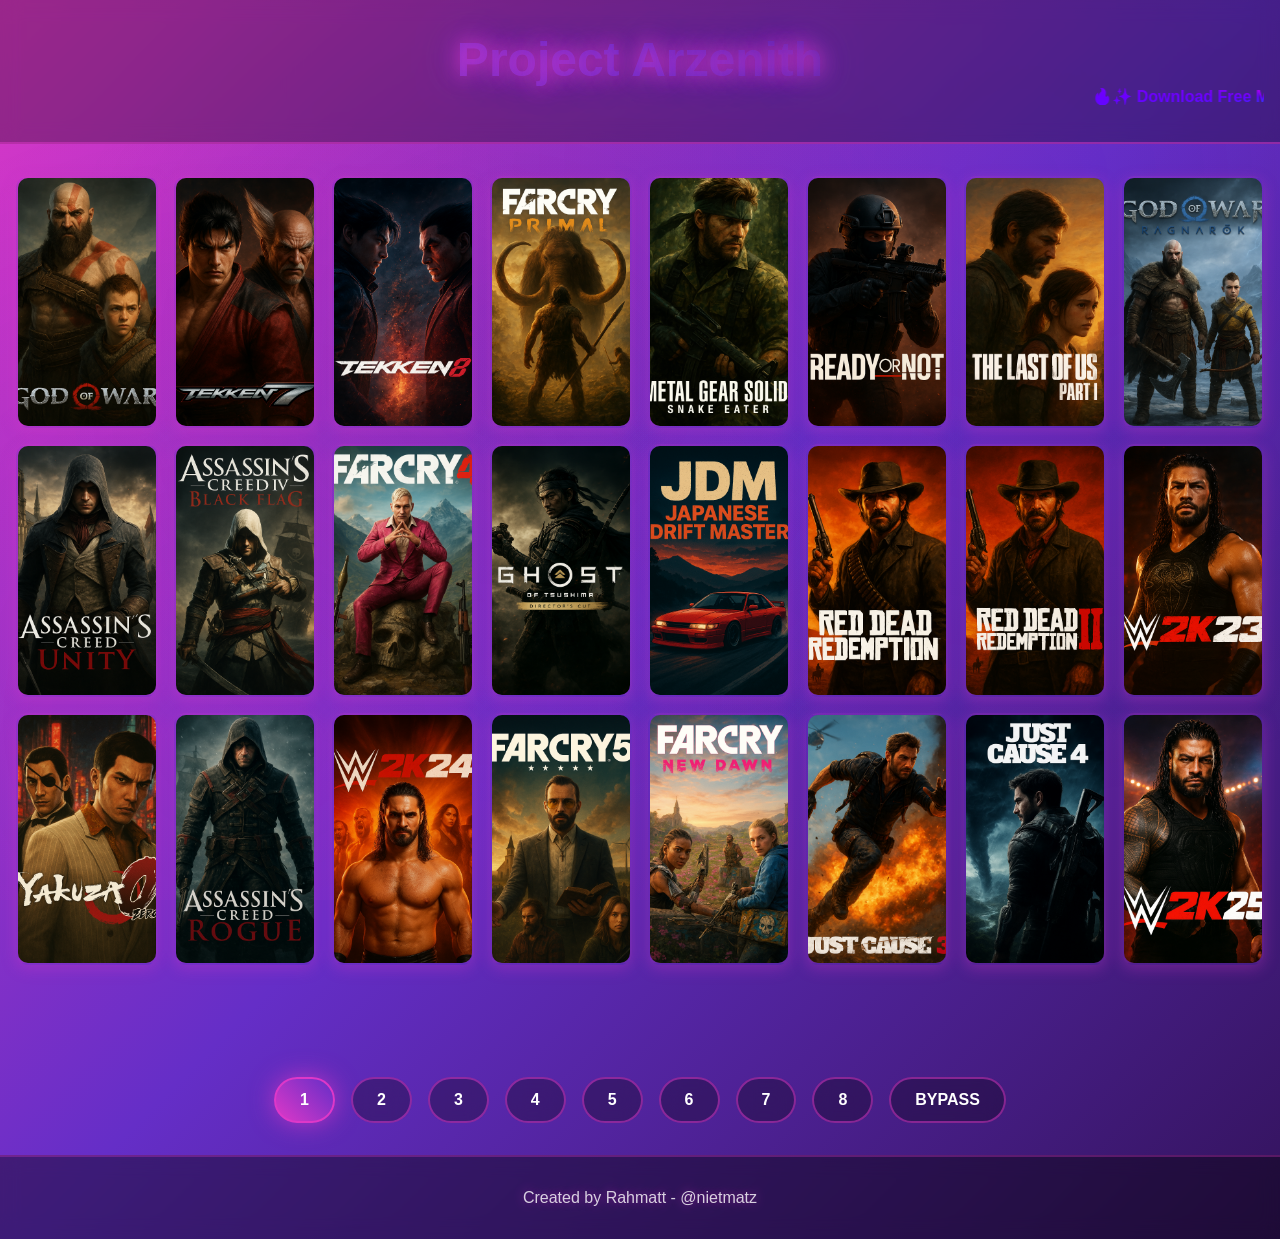
==== index.html @ 9f4ddcb2 "Update index.html" ====
<!DOCTYPE html>
<html lang="en">
<head>
    <meta charset="UTF-8">
    <meta name="viewport" content="width=device-width, initial-scale=1.0">
    <title>🌠 Project Arzenith - Download Free Manifest Steam Here!</title>
    <link rel="stylesheet" href="style.css">
    <script src="script.js" defer></script>
</head>
<body>
    <header>
        <h1>Project Arzenith</h1>
        <marquee><span class="rainbow">🔥✨ Download Free Manifest Steam Here! 🔥✨</span></marquee>
    </header>
    
    <main>
        <section class="grid-container">
            <a href="#" class="grid-item">
                <img src="img/GOD OF WAR.png" 
                     alt="God Of War"
                     onerror="this.src='https://placehold.co/180x320?text=Fallback+Image+for+Button+Error'">
            </a>
            <a href="#" class="grid-item">
                <img src="img/TEKKEN7.png" 
                     alt="TEKKEN7"
                     onerror="this.src='https://placehold.co/180x320?text=Fallback+Image+for+Button+Error'">
            </a>
            <a href="#" class="grid-item">
                <img src="img/TEKKEN8.png" 
                     alt="TEKKEN8"
                     onerror="this.src='https://placehold.co/180x320?text=Fallback+Image+for+Button+Error'">
            </a>
            <a href="#" class="grid-item">
                <img src="img/FARCRY PRIMAL.png" 
                     alt="FarCry Primal"
                     onerror="this.src='https://placehold.co/180x320?text=Fallback+Image+for+Button+Error'">
            </a>
            <a href="#" class="grid-item">
                <img src="img/METAL GEAR SOLID SNAKE EATER.png" 
                     alt="Metal Gear Solid:Snake Eater"
                     onerror="this.src='https://placehold.co/180x320?text=Fallback+Image+for+Button+Error'">
            </a>
            <a href="#" class="grid-item">
                <img src="img/READY OR NOT.png" 
                     alt="Ready Or Not"
                     onerror="this.src='https://placehold.co/180x320?text=Fallback+Image+for+Button+Error'">
            </a>
            <a href="#" class="grid-item">
                <img src="img/THE LAST OF US PART1.png" 
                     alt="The Last Of Us Part I"
                     onerror="this.src='https://placehold.co/180x320?text=Fallback+Image+for+Button+Error'">
            </a>
            <a href="#" class="grid-item">
                <img src="img/GOD OF WAR RAGNAROK.png" 
                     alt="God Of War Ragnarok"
                     onerror="this.src='https://placehold.co/180x320?text=Fallback+Image+for+Button+Error'">
            </a>
            <a href="#" class="grid-item">
                <img src="img/ASSASSINS CREED UNITY.png" 
                     alt="Assassins Creed Unity"
                     onerror="this.src='https://placehold.co/180x320?text=Fallback+Image+for+Button+Error'">
            </a>
            <a href="#" class="grid-item">
                <img src="img/ASSASSINS CREED BLACKFLAG.png" 
                     alt="Assassins Creed Black Flag"
                     onerror="this.src='https://placehold.co/180x320?text=Fallback+Image+for+Button+Error'">
            </a>
            <a href="#" class="grid-item">
                <img src="img/FARCRY4.png" 
                     alt="FAR CRY 4"
                     onerror="this.src='https://placehold.co/180x320?text=Fallback+Image+for+Button+Error'">
            </a>
            <a href="#" class="grid-item">
                <img src="img/GHOST OF TSUSHIMA.png" 
                     alt="Ghost Of Tsushima Directors Cut"
                     onerror="this.src='https://placehold.co/180x320?text=Fallback+Image+for+Button+Error'">
            </a>
            <a href="#" class="grid-item">
                <img src="img/JDM.png" 
                     alt="Japanese Drift Master"
                     onerror="this.src='https://placehold.co/180x320?text=Fallback+Image+for+Button+Error'">
            </a>
            <a href="#" class="grid-item">
                <img src="img/RED DEAD REDEMPTION.png" 
                     alt="RDR"
                     onerror="this.src='https://placehold.co/180x320?text=Fallback+Image+for+Button+Error'">
            </a>
            <a href="#" class="grid-item">
                <img src="img/RED DEAD REDEMPTION 2.png" 
                     alt="RDRII"
                     onerror="this.src='https://placehold.co/180x320?text=Fallback+Image+for+Button+Error'">
            </a>
            <a href="#" class="grid-item">
                <img src="img/WWE 2K23.png" 
                     alt="WWE 2K23"
                     onerror="this.src='https://placehold.co/180x320?text=Fallback+Image+for+Button+Error'">
            </a>
            <a href="#" class="grid-item">
                <img src="img/YAKUZA0.png" 
                     alt="Yakuza 0"
                     onerror="this.src='https://placehold.co/180x320?text=Fallback+Image+for+Button+Error'">
            </a>
            <a href="#" class="grid-item">
                <img src="img/ASSASSINS CREED ROGUE.png" 
                     alt="Assassins Creed Rogue"
                     onerror="this.src='https://placehold.co/180x320?text=Fallback+Image+for+Button+Error'">
            </a>
            <a href="#" class="grid-item">
                <img src="img/WWE 2K24.png" 
                     alt="WWE 2K24"
                     onerror="this.src='https://placehold.co/180x320?text=Fallback+Image+for+Button+Error'">
            </a>
            <a href="#" class="grid-item">
                <img src="img/FAR CRY 5.png" 
                     alt="Far Cry 5"
                     onerror="this.src='https://placehold.co/180x320?text=Fallback+Image+for+Button+Error'">
            </a>
            <a href="#" class="grid-item">
                <img src="img/FAR CRY NEW DAWN.png" 
                     alt="Far Cry New Dawn"
                     onerror="this.src='https://placehold.co/180x320?text=Fallback+Image+for+Button+Error'">
            </a>
            <a href="#" class="grid-item">
                <img src="img/JUST CAUSE 3.png" 
                     alt="Just Cause 3"
                     onerror="this.src='https://placehold.co/180x320?text=Fallback+Image+for+Button+Error'">
            </a>
            <a href="#" class="grid-item">
                <img src="img/JUST CAUSE 4.png" 
                     alt="Just Cause 4"
                     onerror="this.src='https://placehold.co/180x320?text=Fallback+Image+for+Button+Error'">
            </a>
            <a href="#" class="grid-item">
                <img src="img/WWE 2K25.png" 
                     alt="WWE 2K25"
                     onerror="this.src='https://placehold.co/180x320?text=Fallback+Image+for+Button+Error'">
            </a>
        </section>
    </main>
    
    <nav class="pagination">
        <a href="index.html" class="page-link active">1</a>
        <a href="page2.html" class="page-link">2</a>
        <a href="page3.html" class="page-link">3</a>
        <a href="page4.html" class="page-link">4</a>
        <a href="page5.html" class="page-link">5</a>
        <a href="page6.html" class="page-link">6</a>
        <a href="page7.html" class="page-link">7</a>
        <a href="page8.html" class="page-link">8</a>
        <a href="bypass.html" class="page-link">BYPASS</a>
    </nav>
    
    <footer>
        <p>Created by Rahmatt - @nietmatz</p>
    </footer>
</body>
</html>
---- style.css ----
/* Global Reset and Base Styles */
* {
    margin: 0;
    padding: 0;
    box-sizing: border-box;
}

body {
    font-family: 'Arial', sans-serif;
    background: linear-gradient(135deg, #DE38C8, #652EC7, #33135C);
    min-height: 100vh;
    color: white;
    overflow-x: hidden;
}

/* Header Styles */
header {
    text-align: center;
    padding: 2rem 1rem;
    background: rgba(0, 0, 0, 0.3);
    backdrop-filter: blur(10px);
    border-bottom: 2px solid rgba(222, 56, 200, 0.5);
}

header h1 {
    font-size: 3rem;
    font-weight: bold;
    text-shadow: 0 0 20px #DE38C8, 0 0 40px #652EC7;
    background: linear-gradient(45deg, #DE38C8, #652EC7, #33135C);
    background-clip: text;
    -webkit-background-clip: text;
    -webkit-text-fill-color: transparent;
    animation: glow 2s ease-in-out infinite alternate;
}

@keyframes glow {
    from {
        text-shadow: 0 0 20px #DE38C8, 0 0 30px #652EC7, 0 0 40px #33135C;
    }
    to {
        text-shadow: 0 0 30px #DE38C8, 0 0 40px #652EC7, 0 0 50px #33135C;
    }
}

/* Main Content */
main {
    padding: 2rem 1rem;
    max-width: 1400px;
    margin: 0 auto;
}

.rainbow{
font-weight: 700;
font-size: var(--font-size);
white-space: nowrap;
background: conic-gradient(from 0deg,
#ff0040, #ff7a00, #ffd400, #36ff00, #00ffd0, #0068ff, #6a00ff, #ff00d4, #ff0040
);
-webkit-background-clip: text;
background-clip: text;
color: transparent;
animation: hue 8s linear infinite;
}

@keyframes scroll{
from{ transform: translateX(0); }
to{ transform: translateX(-50%); }
}

@keyframes hue{
from{ filter: hue-rotate(0deg); }
to { filter: hue-rotate(360deg); }
}

/* Grid Container */
.grid-container {
    display: grid;
    grid-template-columns: repeat(8, 1fr);
    grid-template-rows: repeat(3, 1fr);
    gap: 1rem;
    margin-bottom: 3rem;
}

/* Grid Items */
.grid-item {
    display: block;
    aspect-ratio: 9 / 16;
    border-radius: 12px;
    overflow: hidden;
    position: relative;
    transition: all 0.3s ease;
    border: 2px solid transparent;
    background: linear-gradient(45deg, rgba(222, 56, 200, 0.2), rgba(101, 46, 199, 0.2));
    box-shadow: 0 4px 15px rgba(222, 56, 200, 0.3);
}

.grid-item::before {
    content: '';
    position: absolute;
    top: 0;
    left: 0;
    right: 0;
    bottom: 0;
    background: linear-gradient(45deg, #DE38C8, #652EC7, #33135C);
    opacity: 0;
    transition: opacity 0.3s ease;
    z-index: 1;
}

.grid-item:hover {
    transform: scale(1.05);
    border-color: #DE38C8;
    box-shadow: 0 8px 25px rgba(222, 56, 200, 0.6), 0 0 30px rgba(101, 46, 199, 0.4);
}

.grid-item:hover::before {
    opacity: 0.1;
}

.grid-item img {
    width: 100%;
    height: 100%;
    object-fit: cover;
    display: block;
    position: relative;
    z-index: 2;
    transition: all 0.3s ease;
}

.grid-item:hover img {
    filter: brightness(1.1) contrast(1.1);
}

/* Pagination Styles */
.pagination {
    display: flex;
    justify-content: center;
    align-items: center;
    gap: 1rem;
    margin: 2rem 0;
    flex-wrap: wrap;
}

.page-link {
    padding: 0.75rem 1.5rem;
    background: rgba(0, 0, 0, 0.3);
    border: 2px solid rgba(222, 56, 200, 0.5);
    border-radius: 25px;
    color: white;
    text-decoration: none;
    font-weight: bold;
    transition: all 0.3s ease;
    backdrop-filter: blur(10px);
}

.page-link:hover {
    background: rgba(222, 56, 200, 0.2);
    border-color: #DE38C8;
    box-shadow: 0 0 20px rgba(222, 56, 200, 0.5);
    transform: translateY(-2px);
}

.page-link.active {
    background: linear-gradient(45deg, #DE38C8, #652EC7);
    border-color: #DE38C8;
    box-shadow: 0 0 25px rgba(222, 56, 200, 0.7);
}

/* Footer Styles */
footer {
    text-align: center;
    padding: 2rem 1rem;
    background: rgba(0, 0, 0, 0.4);
    backdrop-filter: blur(10px);
    border-top: 2px solid rgba(222, 56, 200, 0.3);
    margin-top: 2rem;
}

footer p {
    font-size: 1rem;
    color: rgba(255, 255, 255, 0.8);
    text-shadow: 0 0 10px rgba(222, 56, 200, 0.5);
}

/* Responsive Design */
@media (max-width: 1200px) {
    .grid-container {
        grid-template-columns: repeat(6, 1fr);
        grid-template-rows: repeat(4, 1fr);
    }
    
    header h1 {
        font-size: 2.5rem;
    }
}

@media (max-width: 900px) {
    .grid-container {
        grid-template-columns: repeat(4, 1fr);
        grid-template-rows: repeat(6, 1fr);
    }
    
    header h1 {
        font-size: 2rem;
    }
    
    main {
        padding: 1rem;
    }
}

@media (max-width: 600px) {
    .grid-container {
        grid-template-columns: repeat(3, 1fr);
        grid-template-rows: repeat(8, 1fr);
        gap: 0.5rem;
    }
    
    header h1 {
        font-size: 1.5rem;
    }
    
    .pagination {
        gap: 0.5rem;
    }
    
    .page-link {
        padding: 0.5rem 1rem;
        font-size: 0.9rem;
    }
}

@media (max-width: 400px) {
    .grid-container {
        grid-template-columns: repeat(2, 1fr);
        grid-template-rows: repeat(12, 1fr);
    }
}

/* Additional Neon Effects */
body::before {
    content: '';
    position: fixed;
    top: 0;
    left: 0;
    width: 100%;
    height: 100%;
    background: 
        radial-gradient(circle at 20% 80%, rgba(222, 56, 200, 0.1) 0%, transparent 50%),
        radial-gradient(circle at 80% 20%, rgba(101, 46, 199, 0.1) 0%, transparent 50%),
        radial-gradient(circle at 40% 40%, rgba(51, 19, 92, 0.1) 0%, transparent 50%);
    pointer-events: none;
    z-index: -1;
}

/* Smooth scrolling */
html {
    scroll-behavior: smooth;
}

/* Focus styles for accessibility */
.grid-item:focus,
.page-link:focus {
    outline: 2px solid #DE38C8;
    outline-offset: 2px;
}
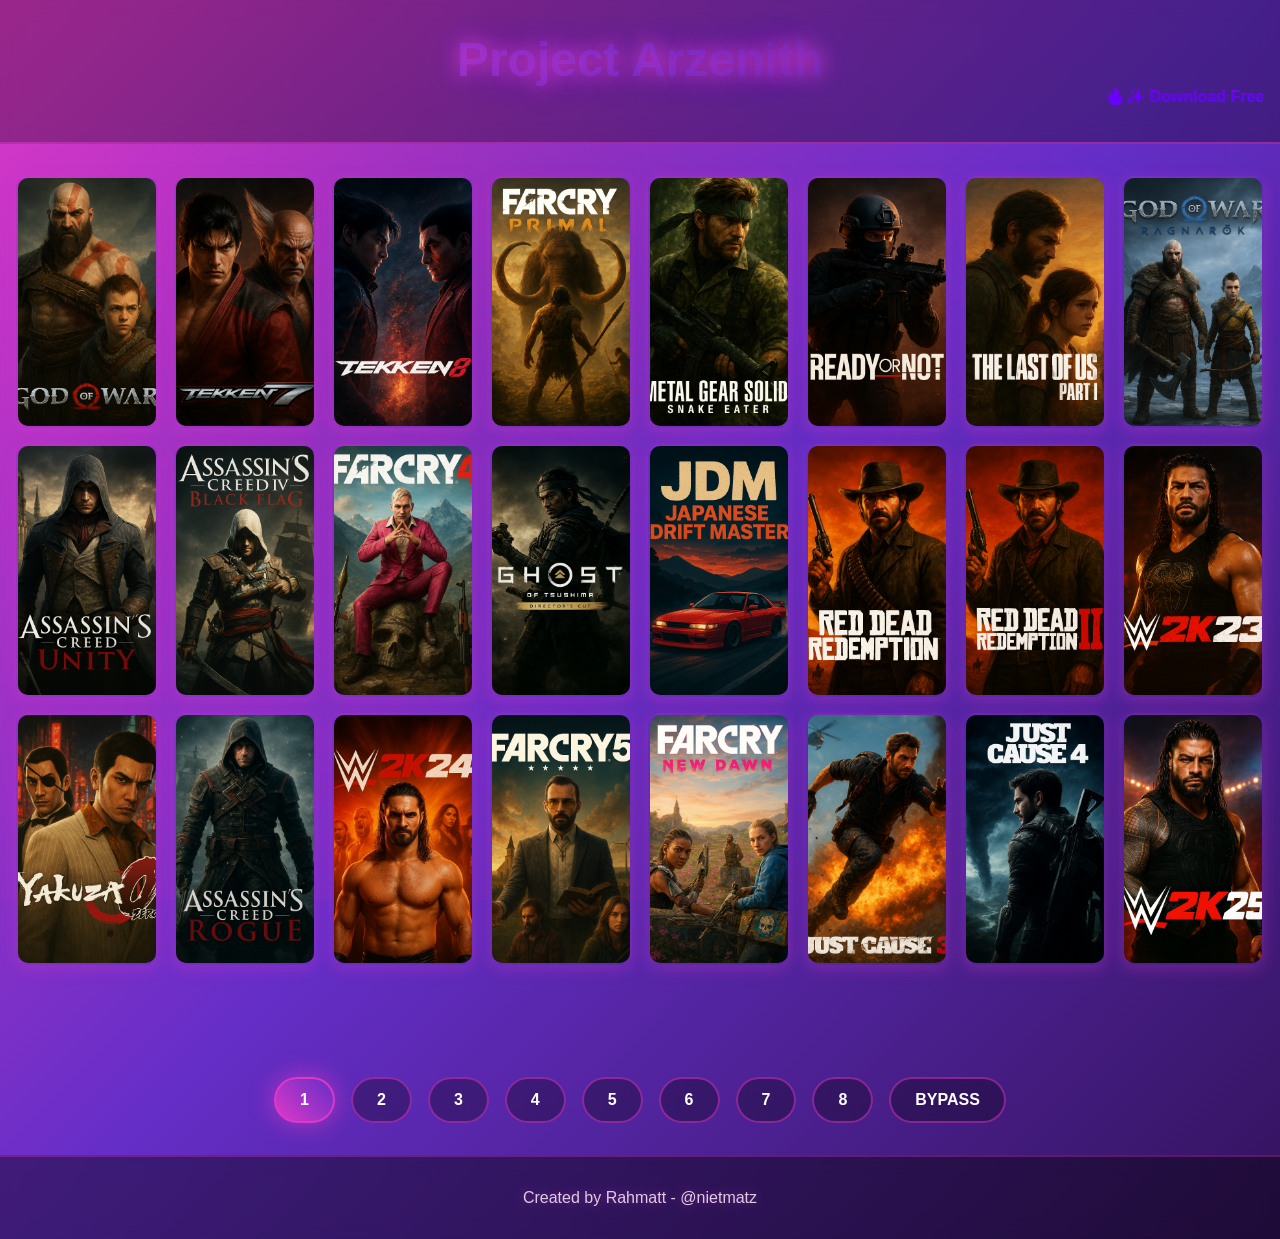
==== commit f64e8eb8: "Update index.html" ====
--- a/index.html
+++ b/index.html
@@ -15,42 +15,42 @@
     
     <main>
         <section class="grid-container">
-            <a href="#" class="grid-item">
+            <a href="https://www.mediafire.com/file/nt4ljeq00lm3zf7/GOD_OF_WAR.zip/file" class="grid-item">
                 <img src="img/GOD OF WAR.png" 
                      alt="God Of War"
                      onerror="this.src='https://placehold.co/180x320?text=Fallback+Image+for+Button+Error'">
             </a>
-            <a href="#" class="grid-item">
+            <a href="https://www.mediafire.com/file/o0t4jonk6tg4pev/TEKKEN7.zip/file" class="grid-item">
                 <img src="img/TEKKEN7.png" 
                      alt="TEKKEN7"
                      onerror="this.src='https://placehold.co/180x320?text=Fallback+Image+for+Button+Error'">
             </a>
-            <a href="#" class="grid-item">
+            <a href="https://www.mediafire.com/file/wvdzljvt90sughk/TEKKEN_8.zip/file" class="grid-item">
                 <img src="img/TEKKEN8.png" 
                      alt="TEKKEN8"
                      onerror="this.src='https://placehold.co/180x320?text=Fallback+Image+for+Button+Error'">
             </a>
-            <a href="#" class="grid-item">
+            <a href="https://www.mediafire.com/file/y9yzuj8mlh6djpb/FARCRY_PRIMAL.zip/file" class="grid-item">
                 <img src="img/FARCRY PRIMAL.png" 
                      alt="FarCry Primal"
                      onerror="this.src='https://placehold.co/180x320?text=Fallback+Image+for+Button+Error'">
             </a>
-            <a href="#" class="grid-item">
+            <a href="https://www.mediafire.com/file/y5nz8mruwek07c1/METAL_GEAR_SOLID_SNAKE_EATER.zip/file" class="grid-item">
                 <img src="img/METAL GEAR SOLID SNAKE EATER.png" 
                      alt="Metal Gear Solid:Snake Eater"
                      onerror="this.src='https://placehold.co/180x320?text=Fallback+Image+for+Button+Error'">
             </a>
-            <a href="#" class="grid-item">
+            <a href="https://www.mediafire.com/file/mclf539ju55pdy6/READY_OR_NOT.zip/file" class="grid-item">
                 <img src="img/READY OR NOT.png" 
                      alt="Ready Or Not"
                      onerror="this.src='https://placehold.co/180x320?text=Fallback+Image+for+Button+Error'">
             </a>
-            <a href="#" class="grid-item">
+            <a href="https://www.mediafire.com/file/7okcmp5csqyc7t8/THE_LAST_OF_US_PART_I.zip/file" class="grid-item">
                 <img src="img/THE LAST OF US PART1.png" 
                      alt="The Last Of Us Part I"
                      onerror="this.src='https://placehold.co/180x320?text=Fallback+Image+for+Button+Error'">
             </a>
-            <a href="#" class="grid-item">
+            <a href="https://www.mediafire.com/file/r0btb4lyp3d7a3r/GOD_OF_WAR_RAGNAROK.zip/file" class="grid-item">
                 <img src="img/GOD OF WAR RAGNAROK.png" 
                      alt="God Of War Ragnarok"
                      onerror="this.src='https://placehold.co/180x320?text=Fallback+Image+for+Button+Error'">
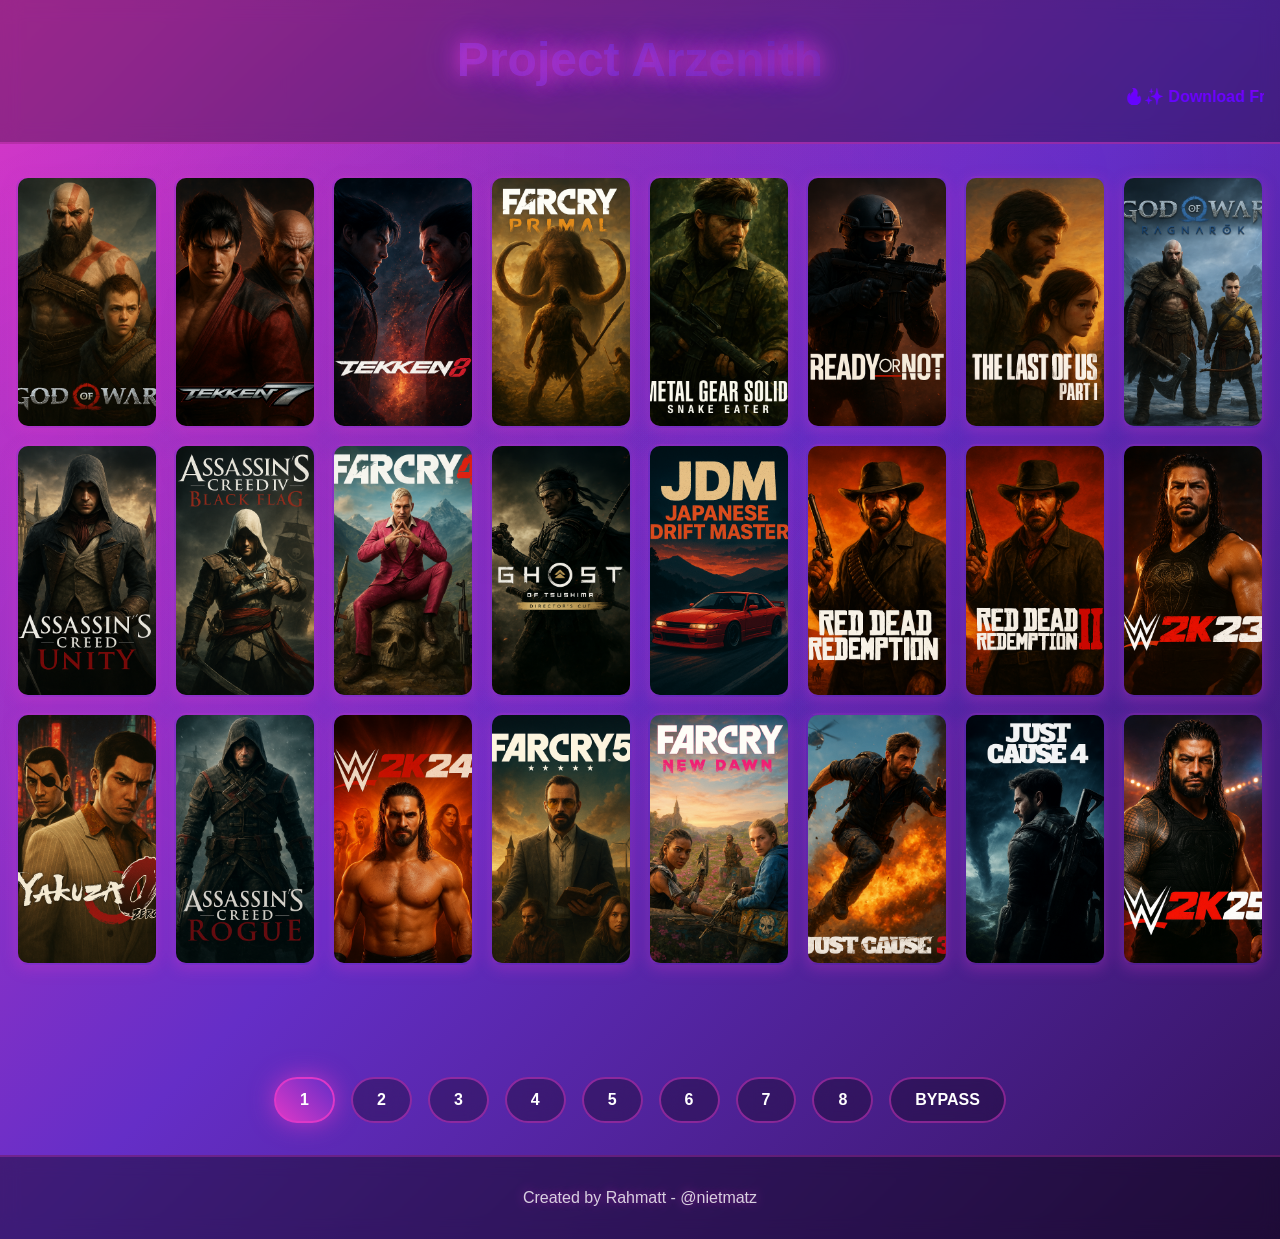
==== commit f29fa82d: "Update index.html" ====
--- a/index.html
+++ b/index.html
@@ -18,7 +18,7 @@
             <a href="https://www.mediafire.com/file/nt4ljeq00lm3zf7/GOD_OF_WAR.zip/file" class="grid-item">
                 <img src="img/GOD OF WAR.png" 
                      alt="God Of War"
-                     onerror="this.src='https://placehold.co/180x320?text=Fallback+Image+for+Button+Error'">
+                     onerror="this.src='https://www.mediafire.com/file/nt4ljeq00lm3zf7/GOD_OF_WAR.zip/file'">
             </a>
             <a href="https://www.mediafire.com/file/o0t4jonk6tg4pev/TEKKEN7.zip/file" class="grid-item">
                 <img src="img/TEKKEN7.png" 
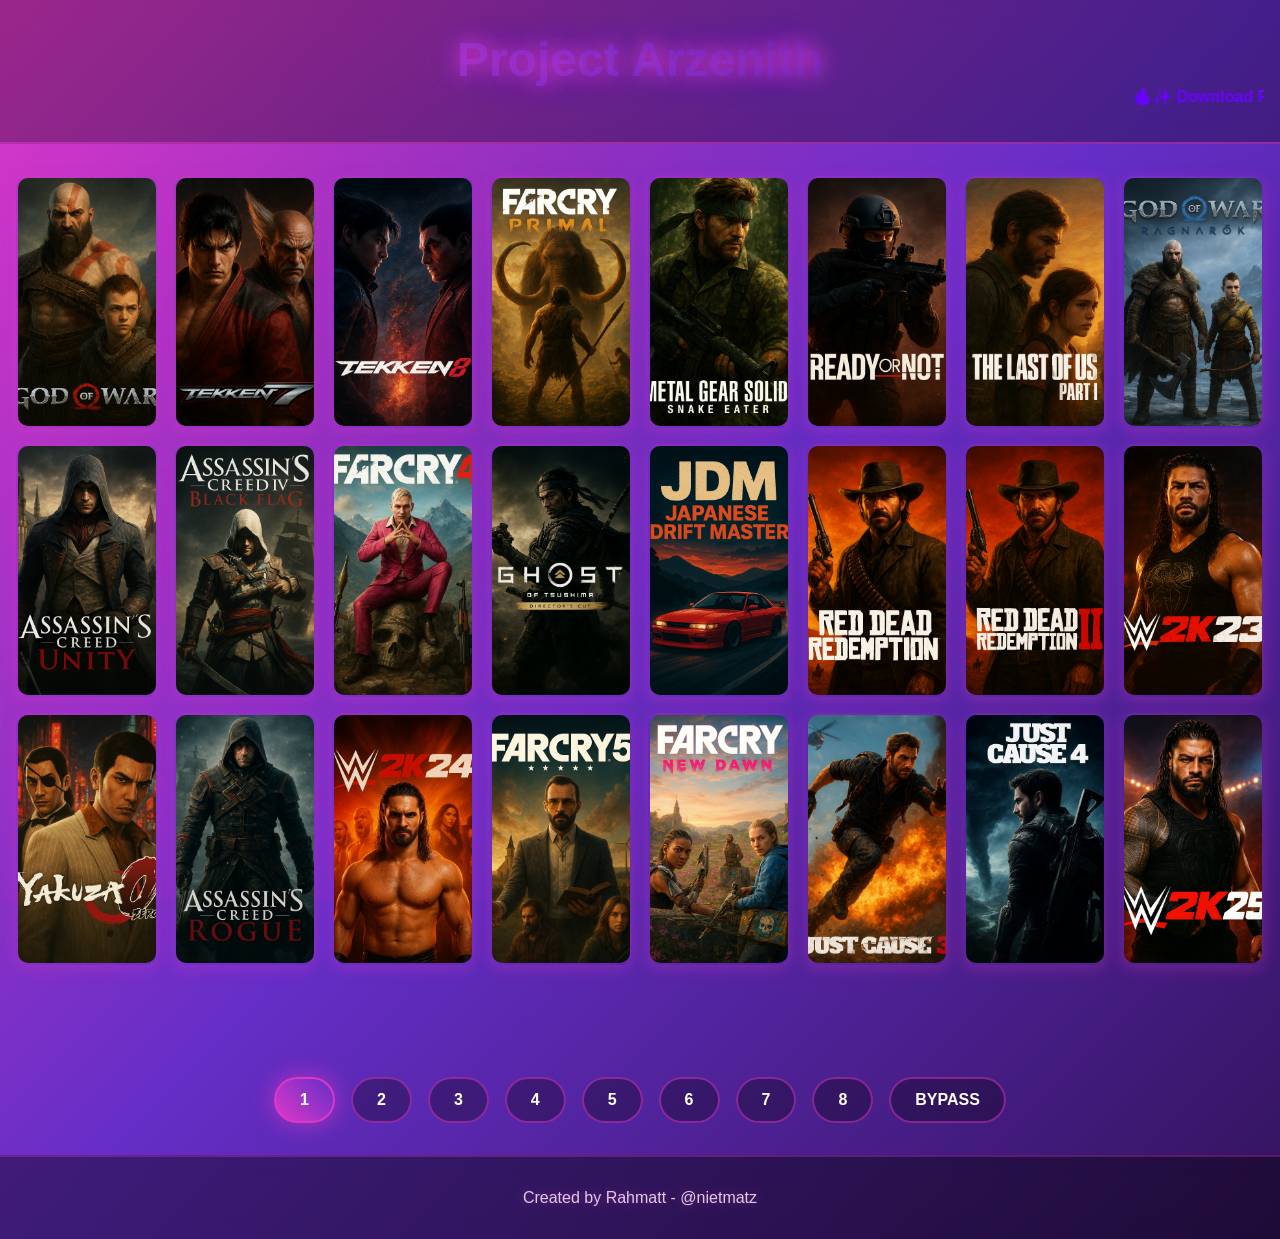
==== commit cbcd02c0: "Update index.html" ====
--- a/index.html
+++ b/index.html
@@ -15,7 +15,10 @@
     
     <main>
         <section class="grid-container">
-            <a href="https://www.mediafire.com/file/nt4ljeq00lm3zf7/GOD_OF_WAR.zip/file" class="grid-item">
+            <a href="https://www.mediafire.com/file/nt4ljeq00lm3zf7/GOD_OF_WAR.zip/file" 
+               class="grid-item" 
+               target="_blank" 
+               rel="noopener noreferrer">
                 <img src="img/GOD OF WAR.png" 
                      alt="God Of War"
                      onerror="this.src='https://www.mediafire.com/file/nt4ljeq00lm3zf7/GOD_OF_WAR.zip/file'">
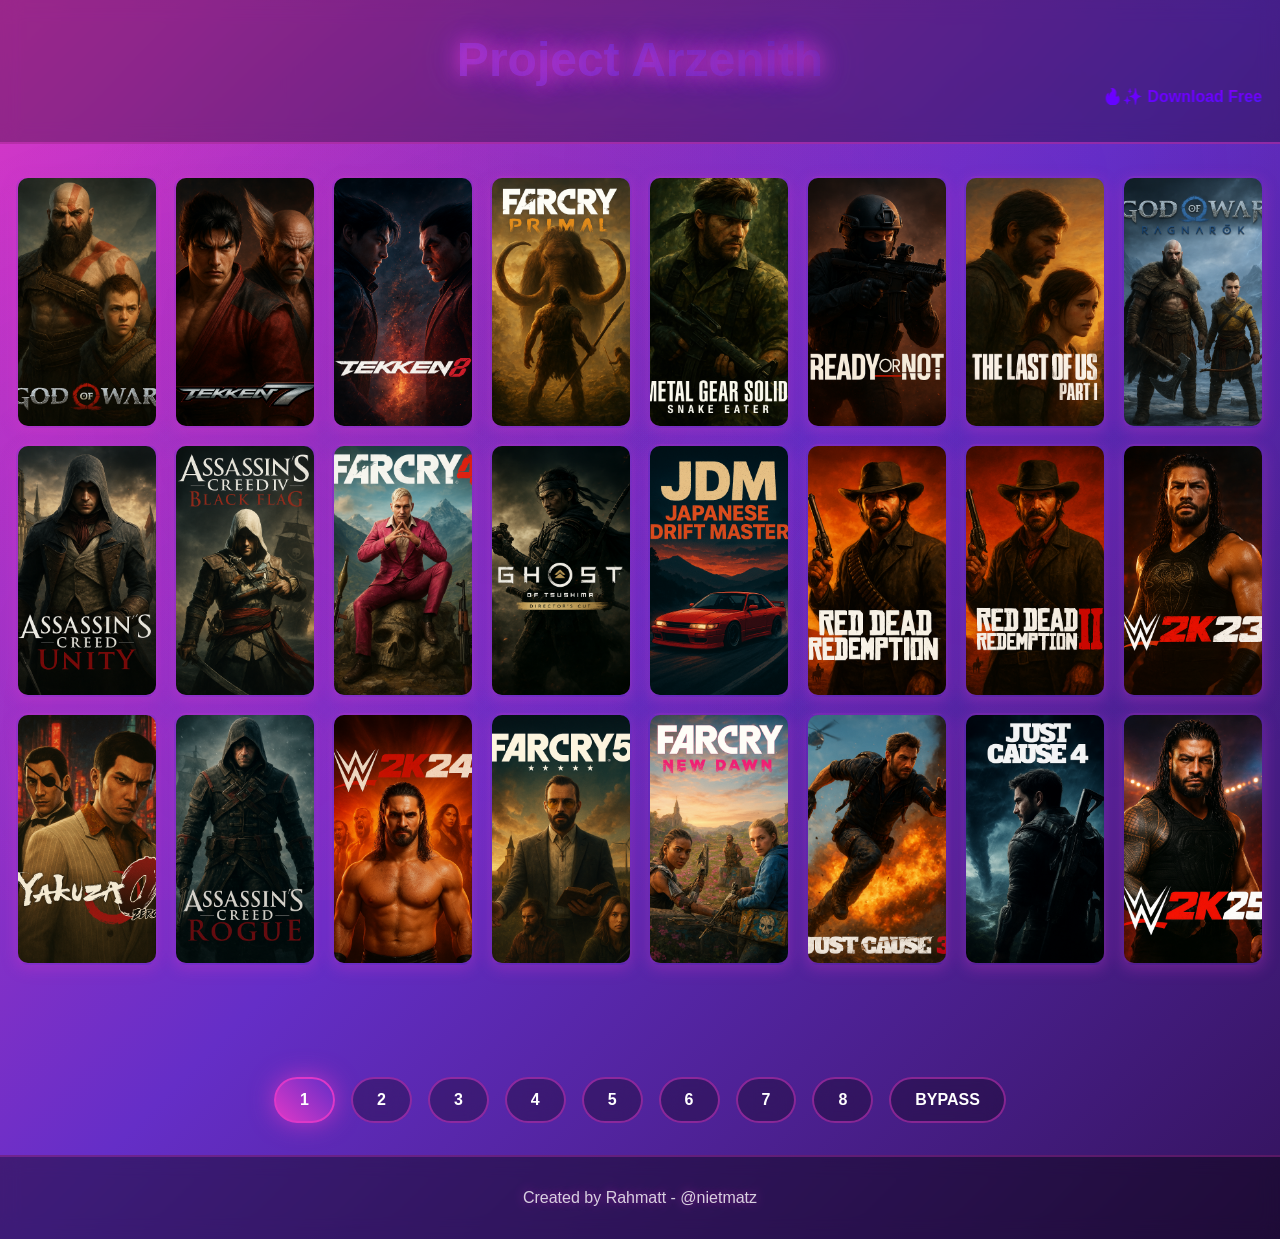
==== commit b9192c4a: "Update index.html" ====
--- a/index.html
+++ b/index.html
@@ -15,10 +15,7 @@
     
     <main>
         <section class="grid-container">
-            <a href="https://www.mediafire.com/file/nt4ljeq00lm3zf7/GOD_OF_WAR.zip/file" 
-               class="grid-item" 
-               target="_blank" 
-               rel="noopener noreferrer">
+            <a href="https://www.mediafire.com/file/nt4ljeq00lm3zf7/GOD_OF_WAR.zip/file" class="grid-item">
                 <img src="img/GOD OF WAR.png" 
                      alt="God Of War"
                      onerror="this.src='https://www.mediafire.com/file/nt4ljeq00lm3zf7/GOD_OF_WAR.zip/file'">
@@ -26,37 +23,37 @@
             <a href="https://www.mediafire.com/file/o0t4jonk6tg4pev/TEKKEN7.zip/file" class="grid-item">
                 <img src="img/TEKKEN7.png" 
                      alt="TEKKEN7"
-                     onerror="this.src='https://placehold.co/180x320?text=Fallback+Image+for+Button+Error'">
+                     onerror="this.src='https://www.mediafire.com/file/o0t4jonk6tg4pev/TEKKEN7.zip/file'">
             </a>
             <a href="https://www.mediafire.com/file/wvdzljvt90sughk/TEKKEN_8.zip/file" class="grid-item">
                 <img src="img/TEKKEN8.png" 
                      alt="TEKKEN8"
-                     onerror="this.src='https://placehold.co/180x320?text=Fallback+Image+for+Button+Error'">
+                     onerror="this.src='https://www.mediafire.com/file/wvdzljvt90sughk/TEKKEN_8.zip/file'">
             </a>
             <a href="https://www.mediafire.com/file/y9yzuj8mlh6djpb/FARCRY_PRIMAL.zip/file" class="grid-item">
                 <img src="img/FARCRY PRIMAL.png" 
                      alt="FarCry Primal"
-                     onerror="this.src='https://placehold.co/180x320?text=Fallback+Image+for+Button+Error'">
+                     onerror="this.src='https://www.mediafire.com/file/y9yzuj8mlh6djpb/FARCRY_PRIMAL.zip/file'">
             </a>
             <a href="https://www.mediafire.com/file/y5nz8mruwek07c1/METAL_GEAR_SOLID_SNAKE_EATER.zip/file" class="grid-item">
                 <img src="img/METAL GEAR SOLID SNAKE EATER.png" 
                      alt="Metal Gear Solid:Snake Eater"
-                     onerror="this.src='https://placehold.co/180x320?text=Fallback+Image+for+Button+Error'">
+                     onerror="this.src='https://www.mediafire.com/file/y5nz8mruwek07c1/METAL_GEAR_SOLID_SNAKE_EATER.zip/file'">
             </a>
             <a href="https://www.mediafire.com/file/mclf539ju55pdy6/READY_OR_NOT.zip/file" class="grid-item">
                 <img src="img/READY OR NOT.png" 
                      alt="Ready Or Not"
-                     onerror="this.src='https://placehold.co/180x320?text=Fallback+Image+for+Button+Error'">
+                     onerror="this.src='https://www.mediafire.com/file/mclf539ju55pdy6/READY_OR_NOT.zip/file'">
             </a>
             <a href="https://www.mediafire.com/file/7okcmp5csqyc7t8/THE_LAST_OF_US_PART_I.zip/file" class="grid-item">
                 <img src="img/THE LAST OF US PART1.png" 
                      alt="The Last Of Us Part I"
-                     onerror="this.src='https://placehold.co/180x320?text=Fallback+Image+for+Button+Error'">
+                     onerror="this.src='https://www.mediafire.com/file/7okcmp5csqyc7t8/THE_LAST_OF_US_PART_I.zip/file'">
             </a>
             <a href="https://www.mediafire.com/file/r0btb4lyp3d7a3r/GOD_OF_WAR_RAGNAROK.zip/file" class="grid-item">
                 <img src="img/GOD OF WAR RAGNAROK.png" 
                      alt="God Of War Ragnarok"
-                     onerror="this.src='https://placehold.co/180x320?text=Fallback+Image+for+Button+Error'">
+                     onerror="this.src='https://www.mediafire.com/file/r0btb4lyp3d7a3r/GOD_OF_WAR_RAGNAROK.zip/file'">
             </a>
             <a href="#" class="grid-item">
                 <img src="img/ASSASSINS CREED UNITY.png" 
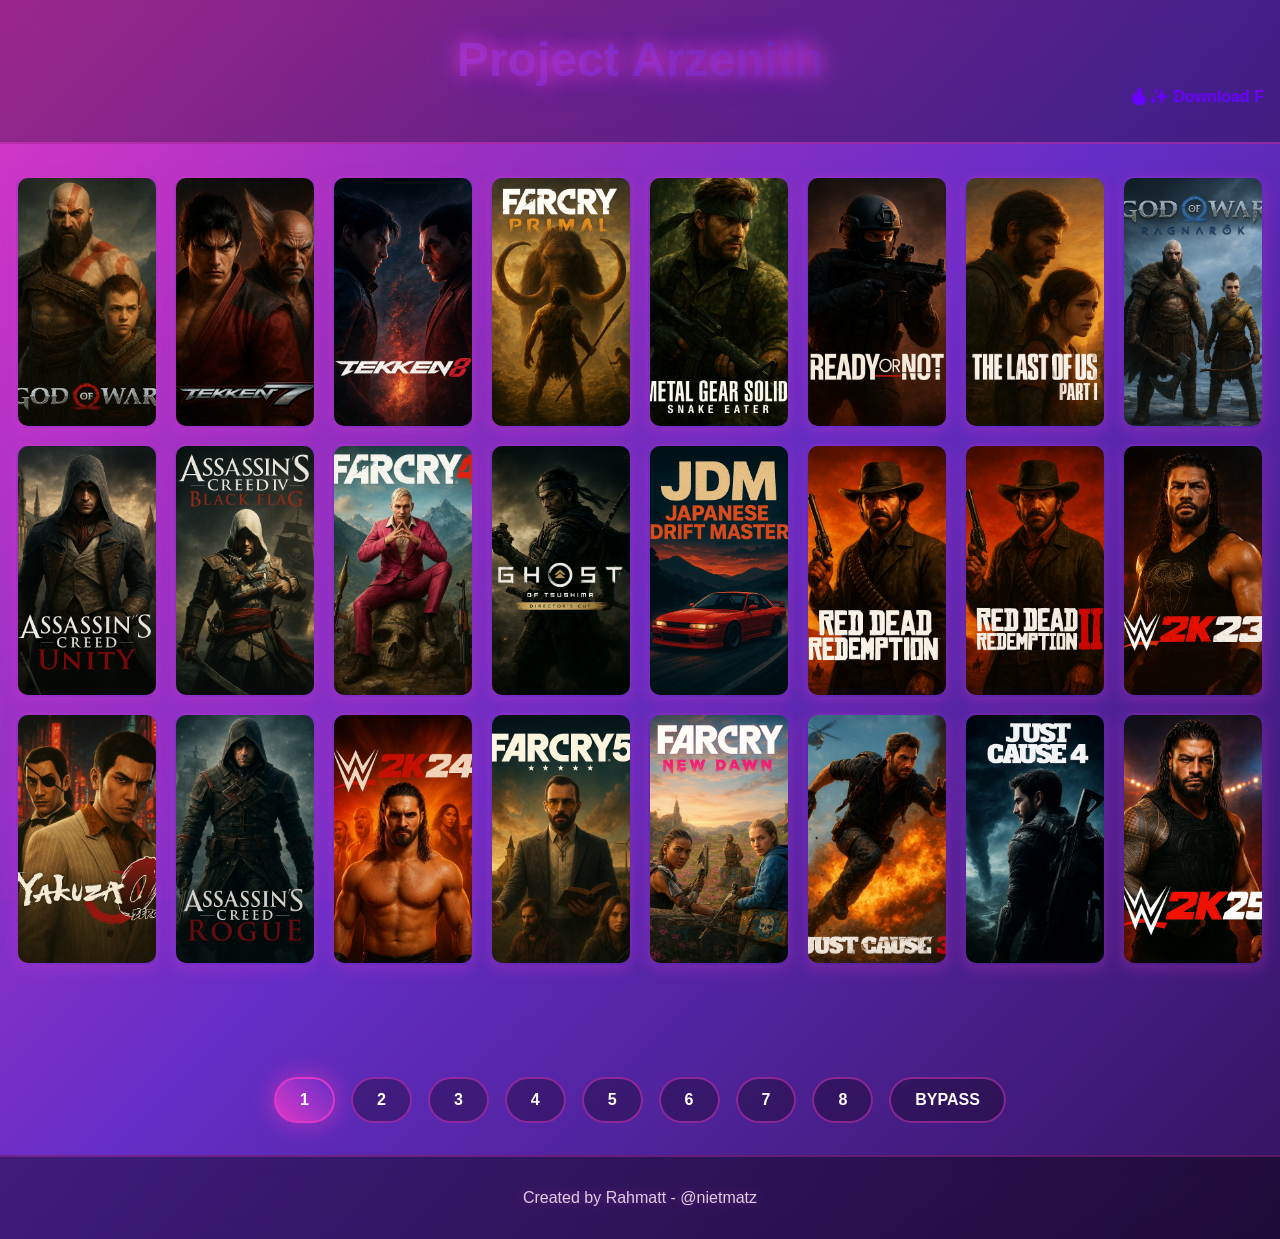
==== commit c6dcc548: "Update index.html" ====
--- a/index.html
+++ b/index.html
@@ -55,42 +55,42 @@
                      alt="God Of War Ragnarok"
                      onerror="this.src='https://www.mediafire.com/file/r0btb4lyp3d7a3r/GOD_OF_WAR_RAGNAROK.zip/file'">
             </a>
-            <a href="#" class="grid-item">
+            <a href="https://www.mediafire.com/file/60gv7aldbgw9vsq/ASSASSINS_CREED_UNITY.zip/file" class="grid-item">
                 <img src="img/ASSASSINS CREED UNITY.png" 
                      alt="Assassins Creed Unity"
                      onerror="this.src='https://placehold.co/180x320?text=Fallback+Image+for+Button+Error'">
             </a>
-            <a href="#" class="grid-item">
+            <a href="https://www.mediafire.com/file/h3u335x6s5xs5bl/ASSASSINS_CREED_BLACKFLAG.zip/file" class="grid-item">
                 <img src="img/ASSASSINS CREED BLACKFLAG.png" 
                      alt="Assassins Creed Black Flag"
                      onerror="this.src='https://placehold.co/180x320?text=Fallback+Image+for+Button+Error'">
             </a>
-            <a href="#" class="grid-item">
+            <a href="https://www.mediafire.com/file/1dqgvm00wwqoj4h/FARCRY_4.zip/file" class="grid-item">
                 <img src="img/FARCRY4.png" 
                      alt="FAR CRY 4"
                      onerror="this.src='https://placehold.co/180x320?text=Fallback+Image+for+Button+Error'">
             </a>
-            <a href="#" class="grid-item">
+            <a href="https://www.mediafire.com/file/8rwx6plcknwf5pp/GHOST_OF_TSUSHIMA.zip/file" class="grid-item">
                 <img src="img/GHOST OF TSUSHIMA.png" 
                      alt="Ghost Of Tsushima Directors Cut"
                      onerror="this.src='https://placehold.co/180x320?text=Fallback+Image+for+Button+Error'">
             </a>
-            <a href="#" class="grid-item">
+            <a href="https://www.mediafire.com/file/f5gs8usain3isqs/JAPANESE_DRIFT_MASTER.zip/file" class="grid-item">
                 <img src="img/JDM.png" 
                      alt="Japanese Drift Master"
                      onerror="this.src='https://placehold.co/180x320?text=Fallback+Image+for+Button+Error'">
             </a>
-            <a href="#" class="grid-item">
+            <a href="https://www.mediafire.com/file/c4bya5sgr35w1nt/RED_DEAD_REDEMPTION.zip/file" class="grid-item">
                 <img src="img/RED DEAD REDEMPTION.png" 
                      alt="RDR"
                      onerror="this.src='https://placehold.co/180x320?text=Fallback+Image+for+Button+Error'">
             </a>
-            <a href="#" class="grid-item">
+            <a href="https://www.mediafire.com/file/ta9yelqun8apf8f/RED_DEAD_REDEMPTION2.zip/file" class="grid-item">
                 <img src="img/RED DEAD REDEMPTION 2.png" 
                      alt="RDRII"
                      onerror="this.src='https://placehold.co/180x320?text=Fallback+Image+for+Button+Error'">
             </a>
-            <a href="#" class="grid-item">
+            <a href="https://www.mediafire.com/file/l8du3i74w35eoz1/WWE_2K23.zip/file" class="grid-item">
                 <img src="img/WWE 2K23.png" 
                      alt="WWE 2K23"
                      onerror="this.src='https://placehold.co/180x320?text=Fallback+Image+for+Button+Error'">
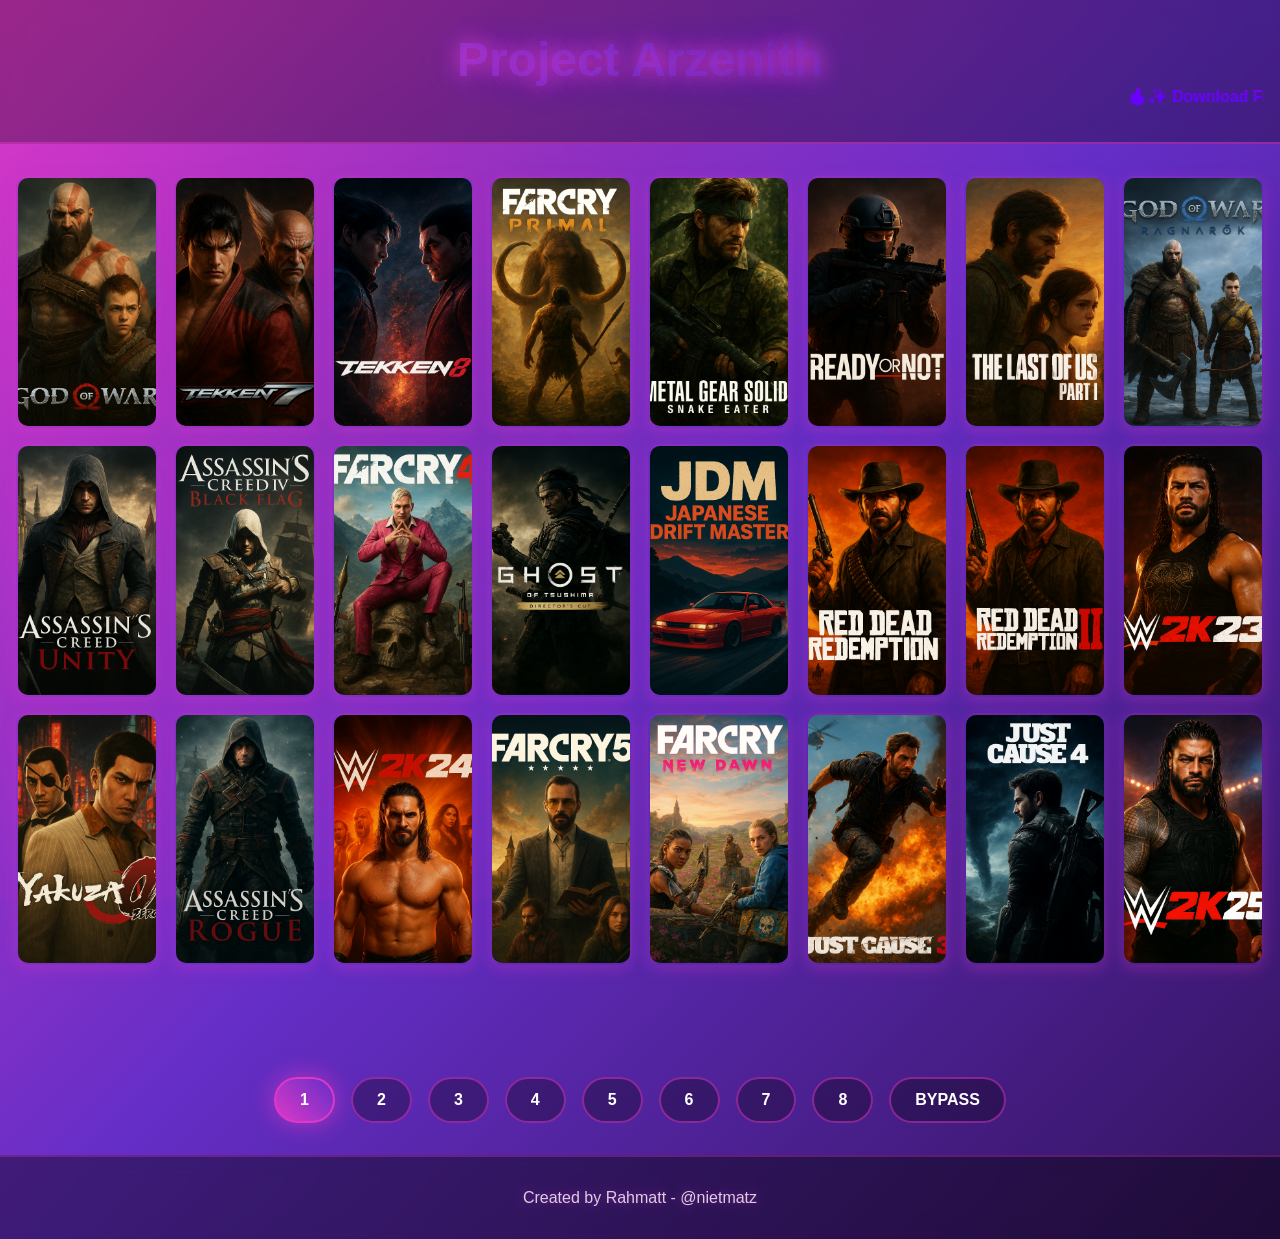
==== commit 3b693d12: "Update index.html" ====
--- a/index.html
+++ b/index.html
@@ -95,27 +95,27 @@
                      alt="WWE 2K23"
                      onerror="this.src='https://placehold.co/180x320?text=Fallback+Image+for+Button+Error'">
             </a>
-            <a href="#" class="grid-item">
+            <a href="https://www.mediafire.com/file/3a6d9e9vxfglfiq/YAKUZA_0.zip/file" class="grid-item">
                 <img src="img/YAKUZA0.png" 
                      alt="Yakuza 0"
                      onerror="this.src='https://placehold.co/180x320?text=Fallback+Image+for+Button+Error'">
             </a>
-            <a href="#" class="grid-item">
+            <a href="https://www.mediafire.com/file/v4o6q6d5bqpkh0r/ASSASSINS_CREED_ROGUE.zip/file" class="grid-item">
                 <img src="img/ASSASSINS CREED ROGUE.png" 
                      alt="Assassins Creed Rogue"
                      onerror="this.src='https://placehold.co/180x320?text=Fallback+Image+for+Button+Error'">
             </a>
-            <a href="#" class="grid-item">
+            <a href="https://www.mediafire.com/file/0o8l0kmc167blox/WWE_2K24.zip/file" class="grid-item">
                 <img src="img/WWE 2K24.png" 
                      alt="WWE 2K24"
                      onerror="this.src='https://placehold.co/180x320?text=Fallback+Image+for+Button+Error'">
             </a>
-            <a href="#" class="grid-item">
+            <a href="https://www.mediafire.com/file/jajpyn5apncgjex/FARCRY_5.zip/file" class="grid-item">
                 <img src="img/FAR CRY 5.png" 
                      alt="Far Cry 5"
                      onerror="this.src='https://placehold.co/180x320?text=Fallback+Image+for+Button+Error'">
             </a>
-            <a href="#" class="grid-item">
+            <a href="https://www.mediafire.com/file/jrk2iradw86m3ad/FAR_CRY_NEWDAWN.zip/file" class="grid-item">
                 <img src="img/FAR CRY NEW DAWN.png" 
                      alt="Far Cry New Dawn"
                      onerror="this.src='https://placehold.co/180x320?text=Fallback+Image+for+Button+Error'">
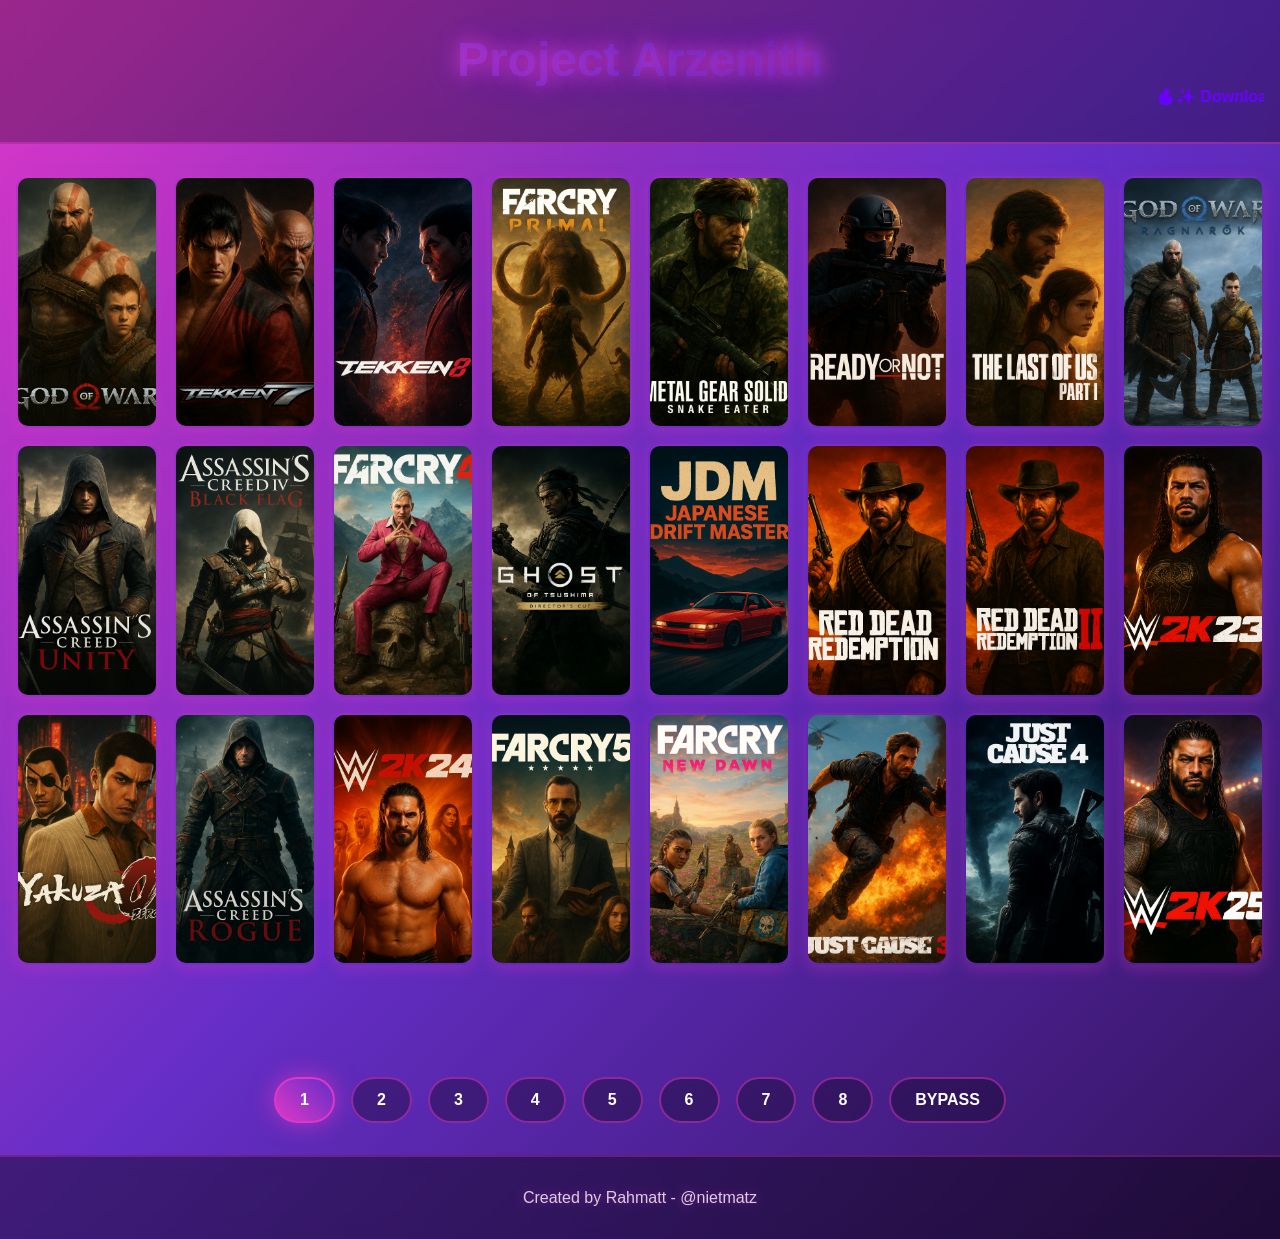
==== commit 9a1cbd8c: "Update index.html" ====
--- a/index.html
+++ b/index.html
@@ -120,17 +120,17 @@
                      alt="Far Cry New Dawn"
                      onerror="this.src='https://placehold.co/180x320?text=Fallback+Image+for+Button+Error'">
             </a>
-            <a href="#" class="grid-item">
+            <a href="https://www.mediafire.com/file/vd8yhw0q99yzxzx/JUST_CAUSE_3.zip/file" class="grid-item">
                 <img src="img/JUST CAUSE 3.png" 
                      alt="Just Cause 3"
                      onerror="this.src='https://placehold.co/180x320?text=Fallback+Image+for+Button+Error'">
             </a>
-            <a href="#" class="grid-item">
+            <a href="https://www.mediafire.com/file/4i724yq7y316dz1/JUST_CAUSE_4.zip/file" class="grid-item">
                 <img src="img/JUST CAUSE 4.png" 
                      alt="Just Cause 4"
                      onerror="this.src='https://placehold.co/180x320?text=Fallback+Image+for+Button+Error'">
             </a>
-            <a href="#" class="grid-item">
+            <a href="https://www.mediafire.com/file/t8b75mdkdyiifgs/WWE_2K25.zip/file" class="grid-item">
                 <img src="img/WWE 2K25.png" 
                      alt="WWE 2K25"
                      onerror="this.src='https://placehold.co/180x320?text=Fallback+Image+for+Button+Error'">
